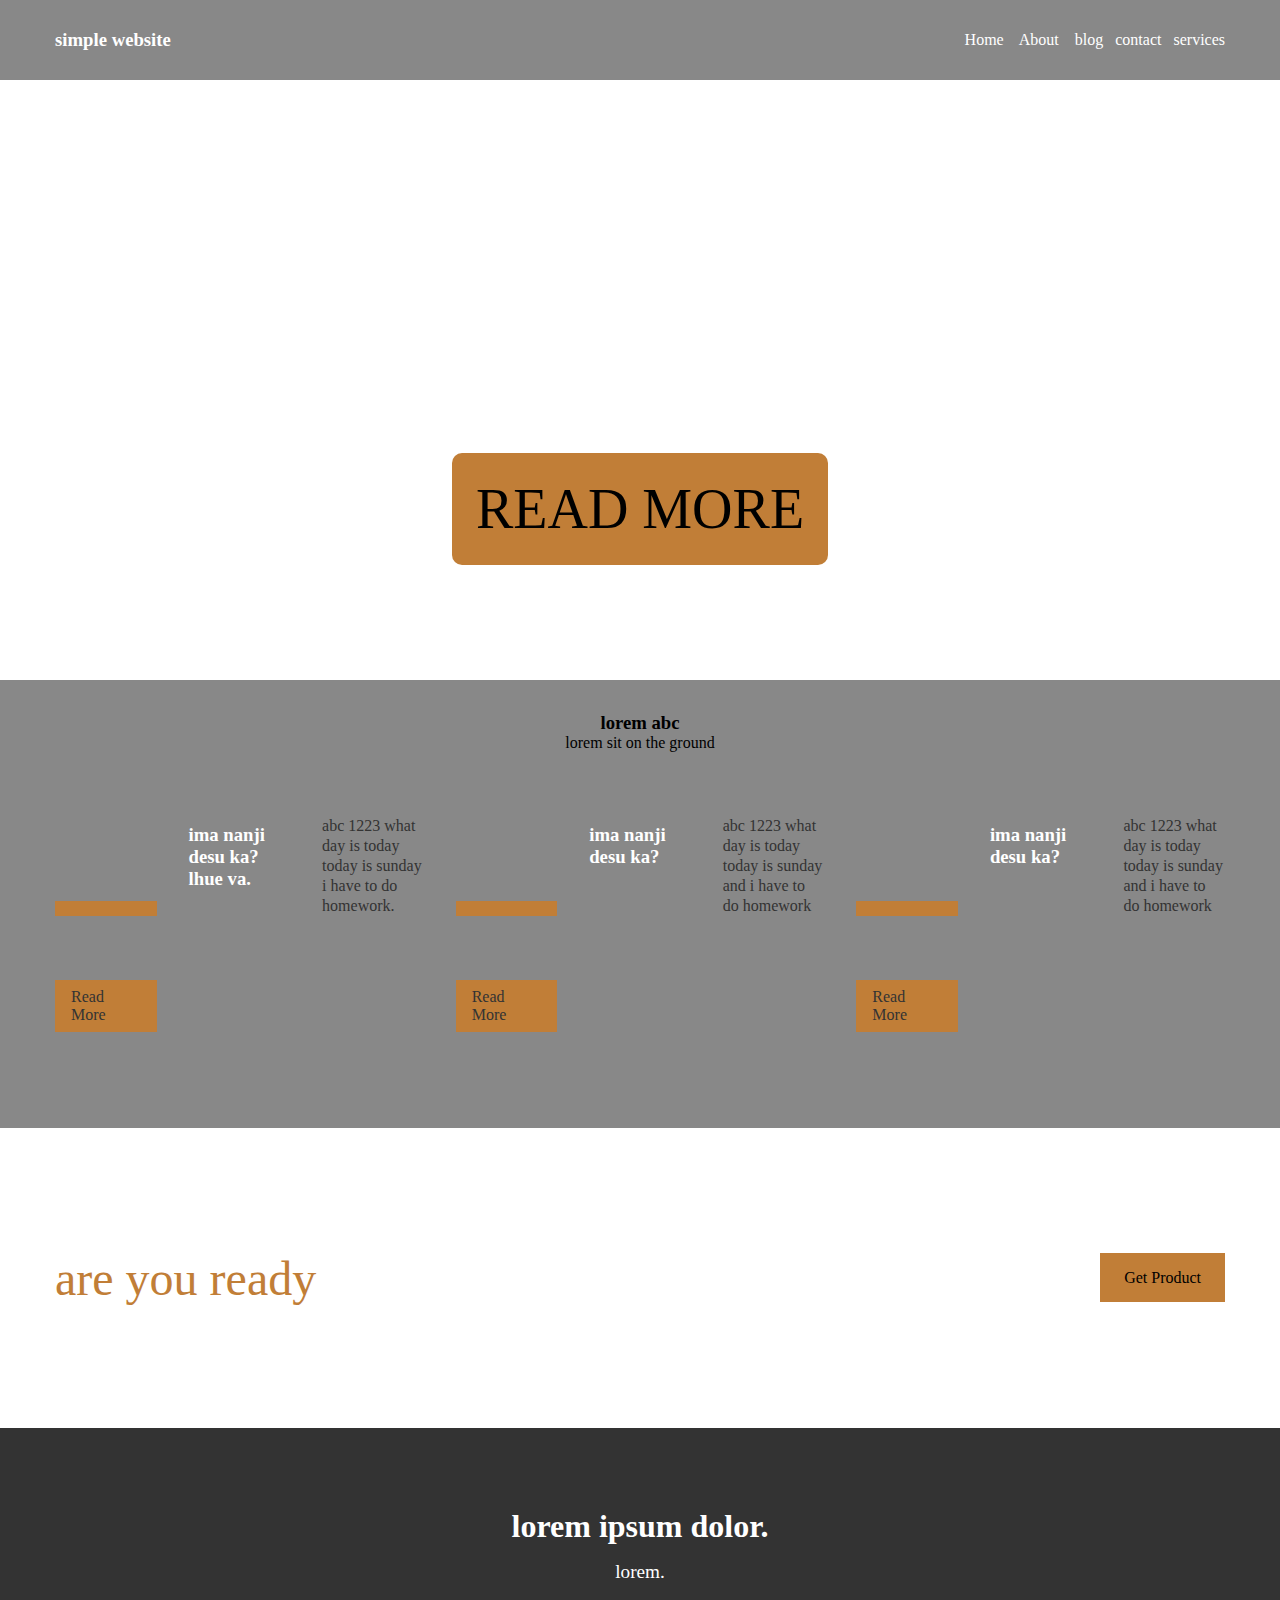
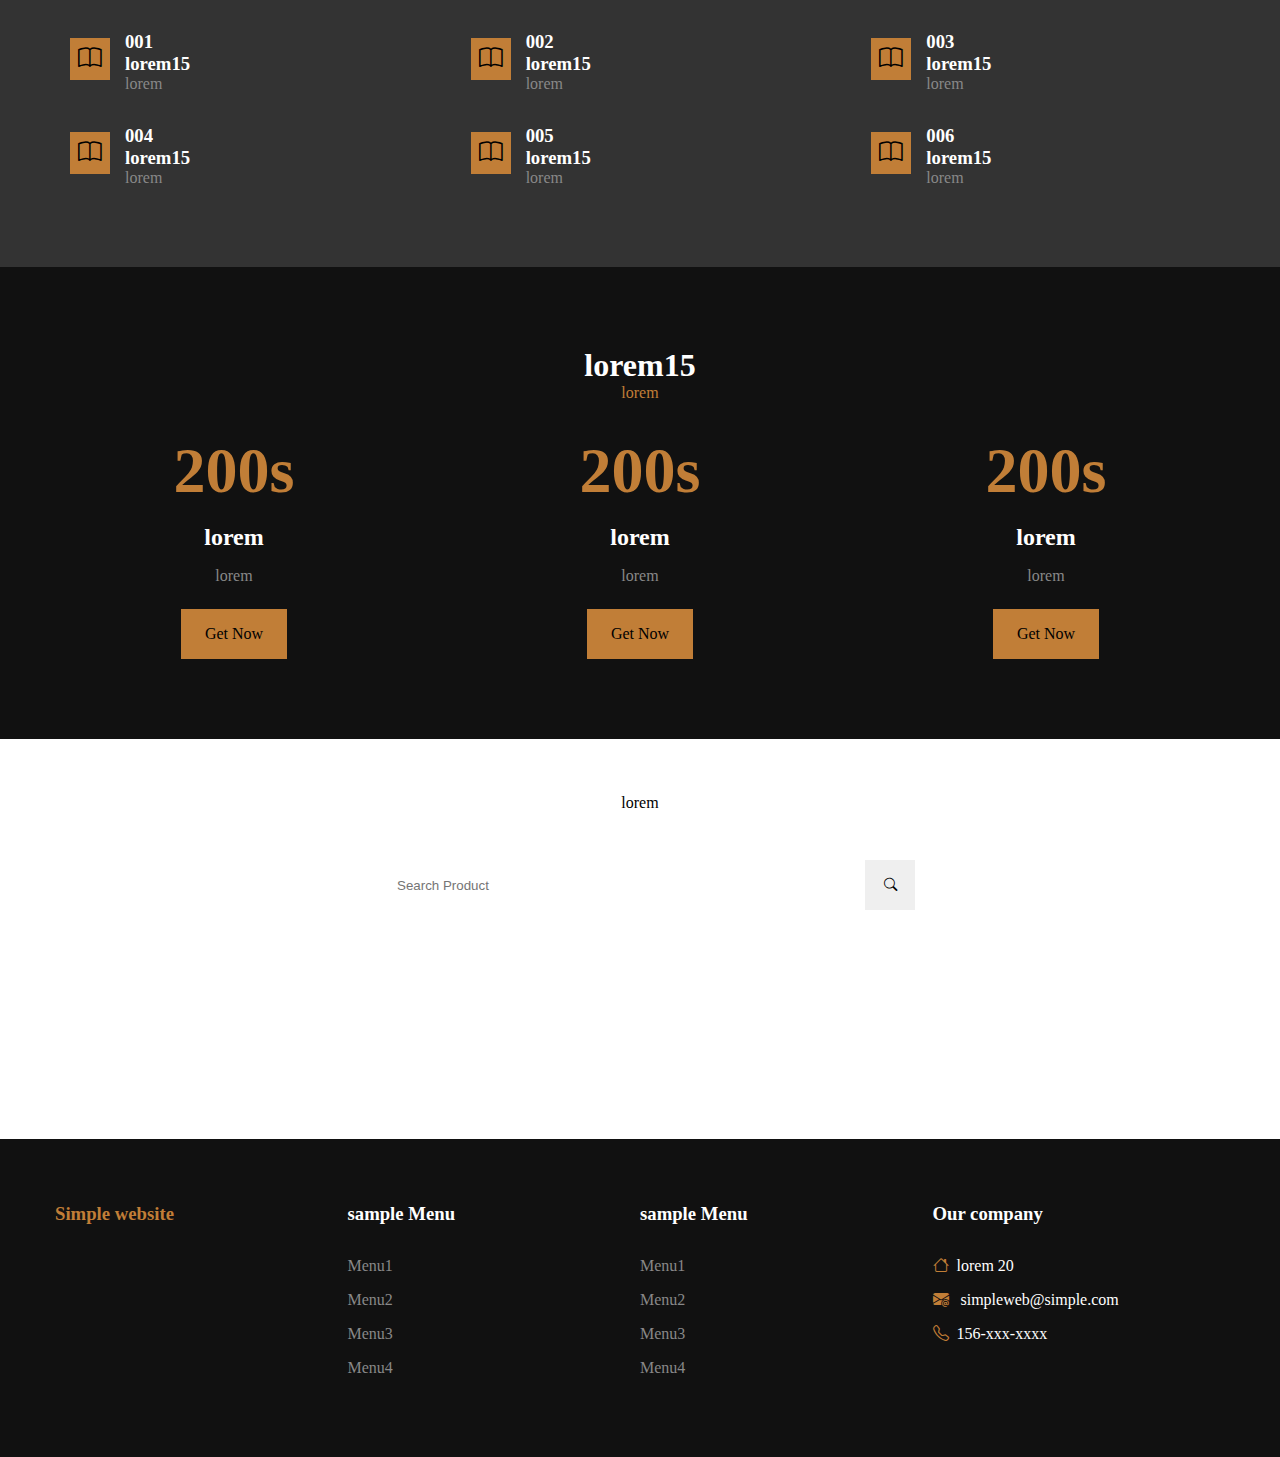
==== Index.html @ c45cabad "Add files via upload" ====
<!doctype html>
<html>
<head>
<meta charset="utf-8">
<title>Index</title>
<link rel="stylesheet" href="main1.css">
<link rel="stylesheet" href="https://cdn.jsdelivr.net/npm/bootstrap-icons@1.11.3/font/bootstrap-icons.min.css">
</head>

<body>
	<!-- nav section-->
	<nav>
		<div class="container">
			<div class="nav-con">
				<div class="logo">
					<h3>simple website</h3>
				</div>
					<ul class="menu">
						<li><a href=""> Home </a></li>
						<li><a href="About_Laos.html"> &nbsp; &nbsp; About&nbsp; &nbsp;&nbsp;</a></li>
						<li><a href="#"> blog </a></li>
						<li><a href="#"> &nbsp; &nbsp;contact</a></li>
						<li><a href="#"> &nbsp; &nbsp;services</a></li>
					</ul>
			
			</div>
		</div>
	</nav>
	<!-- nav section-->
	
	<!-- Banner section-->
	<section class="banner">
		<div class="banner-info">
		  <h1> Welcome to XXXXXX </h1>
		  <a  href="#" class="banner-btn"> Read More
			</a>
			</div>
		</section>
	
	<!-- Banner section-->
	
	<!-- Blog section-->
	<section class="blog">
		<div class="container">
			<div class="blog-con"> 
				<div class="blog-tiltle"> 
					<h3> lorem abc</h3>
					<p> lorem sit on the ground </p>
				</div>
				<div class="blog-post">
				 	<div class="blog-post">
						<img src="image/lauren-mancke-aOC7TSLb1o8-unsplash.jpg" alt=""> 
						<h3> ima nanji desu ka? lhue va. </h3>
						<p> abc 1223 what day is today today is sunday i have to do homework.</p>
					 	<a href="#" class="blog-post-btn"> Read More </a>
					</div>
					<div class="blog-post">
					 	<img src="image/lauren-mancke-aOC7TSLb1o8-unsplash.jpg" alt="" >
					  <h3> ima nanji desu ka? </h3>
						<p> abc 1223 what day is today today is sunday and i have to do homework </p>
					 	<a href="#" class="blog-post-btn"> Read More </a>
					</div>
					<div class="blog-post">
					 	<img src="image/lauren-mancke-aOC7TSLb1o8-unsplash.jpg"  alt="" >
					  	<h3> ima nanji desu ka? </h3>
						<p> abc 1223 what day is today today is sunday and i have to do homework</p>
					 	<a href="#" class="blog-post-btn"> Read More </a>
					 </div>
				</div>
			</div>
		</div>
		</section>
	
	<!-- Blog section-->
	<!-- CTA section-->
	<section class="cta">
		<div class="container">
		<div class="cta-con">
			<div class="cta-title">
			<p> are you ready </p>
			</div>
			<div class="cta-btn-box">
				<a href="#" class="cta-btn"> Get Product</a>
			</div>
			</div>
		</div>
	</section>
	<!-- CTA section-->
	<!-- services section-->
	<div class="services">
		<div class="container">
			<div class="service-con">
				<div class="services-title">
					<h3> lorem ipsum dolor. </h3>
					<p> lorem. </p>
				</div>
				<div class="services-items">
					<div class="services-item">
						<div class="services-icon">
							<i class="bi bi-book"></i>
						</div>
					<div class="services-info"> 
						<h3> 001 <br> lorem15</h3>
						<p> lorem </p>
					</div>
				</div>
				<div class="services-item">
					<div class="services-icon">
						<i class="bi bi-book"></i>
					</div>
					<div class="services-info"> 
						<h3>002 <br> lorem15</h3>
						<p> lorem </p>
					</div>
				</div>
				<div class="services-item">
					<div class="services-icon">
						<i class="bi bi-book"></i>
					</div>
					<div class="services-info"> 
						<h3>003 <br> lorem15</h3>
						<p> lorem </p>
					</div>
				</div>
				<div class="services-item">
					<div class="services-icon">
						<i class="bi bi-book"></i>
					</div>
					<div class="services-info"> 
					<h3> 004 <br>lorem15</h3>
					<p> lorem </p>
					</div>
				</div>
				<div class="services-item">
					<div class="services-icon">
						<i class="bi bi-book"></i>
					</div>
					<div class="services-info"> 
						<h3> 005 <br>lorem15</h3>
						<p> lorem </p>
					</div>
				</div>
				<div class="services-item">
					<div class="services-icon">
						<i class="bi bi-book"></i>
					</div>
					<div class="services-info"> 
						<h3>006 <br> lorem15</h3>
						<p> lorem </p>
					</div>
				</div>
				</div>
				
			</div>
		</div>
	</div>
	<!-- services section-->
	
	<!-- pricing section-->
	<section class="pricing">
		<div class="container">
			<div class="pricing-con">
				<div class="pricing-title">
					<h3> lorem15</h3>
					<p> lorem </p>
				</div>
				<div class="pricing-box">
					<div class="pricing-info">
						<h3> 200s</h3>
						<h4> lorem </h4>
						<p> lorem </p>
						<a href="#" class="pricing-btn">Get Now</a>
					</div>
					<div class="pricing-info">
						<h3> 200s</h3>
						<h4> lorem </h4>
						<p> lorem </p>
						<a href="#" class="pricing-btn">Get Now</a>
					</div>
					<div class="pricing-info">
						<h3> 200s</h3>
						<h4> lorem </h4>
						<p> lorem </p>
						<a href="#" class="pricing-btn">Get Now</a>
					</div>
				
				</div>
			</div>
		
		</div>
	</section>
	
	<!-- pricing section-->
	
	<!-- Search section-->
<section class="search">
		<div class="container">
			<div class="serach-con">
			  <div class="search-title">
					<h3> lorem </h3>
					<p> lorem </p>
				 </div>
					<div class="search-input">
						<input type="text" placeholder="Search Product" class="search-text">
						<button type="submit" class="search-submit"> <i class="bi bi-search"></i></button>
					
				  </div>
			  
			</div>
		</div>
	</section>
	<!-- Search section-->
	
	<!-- footer section-->
	<footer>
	  <div class="container">
	    <div class="footer-con">
		  <div class="footer-item">
			<h3>
			  Simple website</h3>
			</div>
<div class="footer-item">
		<h3> sample Menu </h3>
			  <ul> 
			  	<li> <a href="#"> Menu1</a></li>
				  <li> <a href="#"> Menu2</a></li>
				   <li> <a href="#"> Menu3</a></li>
				   <li> <a href="#"> Menu4</a></li>
				  
			  </ul>
		  </div>
			<div class="footer-item">
			<h3> sample Menu </h3>
			  <ul> 
			  	<li> <a href="#"> Menu1</a></li>
				  <li> <a href="#"> Menu2</a></li>
				   <li> <a href="#"> Menu3</a></li>
				   <li> <a href="#"> Menu4</a></li>
				  
			  </ul>
			</div>
			<div class="footer-item">
			<h3> Our company </h3>
			  <ul> 
			  	<li> <i class="bi bi-house"></i>lorem 20 </li>
				  <li> <i class="bi bi-envelope-at-fill"></i> simpleweb@simple.com</li>
				  <li> <i class="bi bi-telephone"></i>156-xxx-xxxx </li>
				  
				  
			  </ul>
			</div>
	    </div>
	  </div>
    </footer>
	<!-- footer section-->
</body>
</html>
---- main1.css ----
:root {
	--yellow: #C17E37;
	--white: #fff;
	--black: #333;
	--gray: #888;
}

* {
	margin: 0;
	padding: 0;
	box-sizing: border-box;
}

.container {
	max-width: 1170px;
	margin: 0 auto;
}

/*-----nav section----*/
nav {
	background-color: var(--gray);
	color: var(--white);
	height: 80px;
}
.nav-con {
	display: flex;
	justify-content: space-between;
	height: 80px;
	align-items: center;
}
ul.menu {
	display: flex;
	list-style: none;
}
ul.menu li {
	margin: 0;
}
ul.menu li a {
	color: #fff;
	text-decoration: none;
}
/*-----nav section----*/

/*-----Banner section----*/
.banner {
	height: 600px;
	background-color: darkgrey;
	display: flex;
	justify-content: center;
	align-items: center;
	background: url("image/lewis-kang-ethe-ngugi-f5pTwLHCsAg-unsplash.jpg");
	box-shadow: inser 0 0 0 2000px rgb(0,0,0,2);
	background-position: center;
	background-size: cover;
	text-align: center;
}
.banner-info {
	font-size: 3.5rem;
	text-transform: uppercase;
	color: var(--white);
	
}

.banner-info .banner-btn {
	margin-top: auto;
	display: inline-block;
	background-color: #C17E37;
	color: #000;
	text-decoration: none;
	padding: 1.5rem;
	border-radius: 10px;
}
/*-----Banner section----*/

/*-----Blog section----*/
.blog {
	background: var(--gray);
	height: auto;
	padding: 2rem 0;
}
.blog-tiltle {
	text-align: center;
}
.blog-title h3 {
	color: var(--white);
	font-size: 2rem;
	
}
.blog-title p {
	color: var(--yellow);
	font-size: 1.2rem;
	
}

.blog-post {
	margin: 2rem 0;
	display: grid;
	grid-template-columns: repeat(3,1fr);
	grid-gap: 2rem;
}
.blog-post img {
	width: 100%;
	border-bottom: 15px solid var(--yellow);
}
.blog-post h3 {
	color: var(--white);
	margin: .5rem 0;
}

.blog-post p {
	color: var(--black);
	line-height: 20px;
}
.blog-post-btn {
	background: var(--yellow);
	color: var(--black);
	text-decoration: none;
	padding: 0.5rem 1rem;
	display: inline-block;
	margin-top: 2rem;
	
}

/*-----Blog section----*/
/*-----CTA section----*/
.cta {
	height: 300px;
	/*-----Background red;----*/
	background: url("image/Screenshot 2023-08-18 012110.png");
	box-shadow: inser 0 0 0 2000px rgb(0,0,0,0.5);
	background-size: cover;
	background-position: center;
	
}
.cta-con {
	display: flex;
	justify-content: space-between;
	height: 300px;
	align-items: center;
}
.cta-title {
	font-size: 3rem;
	color: var(--yellow);
	
}
.cta-btn{
	background: var(--yellow);
	color: #000;
	padding: 1rem 1.5rem;
	text-decoration: none;
}

/*-----CTA section----*/

/*-----services section----*/
.services {
	height: auto;
	background: var(--black);
	color: var(--white);
	padding: 5rem 0;
	
}
.services-title {
	text-align: center;
}
.services-title h3 {
	font-size: 2rem;
	color: var(--white);
	
}
.services-title p {
	font-size: 1.2rem;
	color: var(--yellow);
}
.services-items {
	margin-top: 3rem;
	display: grid;
	grid-template-columns: repeat(3,1fr);
	grid-gap: 2rem;
}
.services-item {
	display: flex;

}
.services-icon {
	margin: 15px;
}
.services-icon .bi-book {
	font-size: 1.5rem;
	background: var(--yellow);
	color: #000;
	padding: 0.5rem;
}
.services-info p {
	color: var(--gray);
}
/*-----services section----*/
/*-----pricing section----*/
.pricing {
	background: #111;
	height: auto;
	padding: 5rem 0;
	
}
.pricing-title {
	text-align: center;
}

.pricing-title h3 {
	font-size: 2rem;
	color: var(--white)
}

.pricing-title p {
	color: var(--yellow);
}
.pricing-box {
	display: grid;
	grid-template-columns: repeat(3,1fr);
	grid-gap: 3rem;
	color: var(--white);
	text-align: center;
}
.pricing-info h3 {
	margin-top: 2rem;
	font-size: 4rem;
	color: var(--yellow);
	
}
.pricing-info h4 {
	font-size: 1.5rem;
	margin: 1rem 0;
	
}
.pricing-info p{
	color: var(--gray);
}
.pricing-btn {
	background: var(--yellow);
	color: #000;
	padding: 1rem 1.5rem;
	display: inline-block;
	margin-top: 1.5rem;
	text-decoration: none;
}
/*-----pricing section----*/

/*-----search section----*/
.search {
	height: 400px;
	background: red;
	background: url("image/annie-spratt-QckxruozjRg-unsplash.jpg");
	background-position: center;
	background-size: cover;
	box-shadow: inser 0 0 0 2000px rgb(0,0,0,0.5);
}
.search-con {
	text-align: center;
	display: flex;
	justify-content: center;
	align-items: center;
	height: 400px;
	
}
.search-title {
	text-align: center;
}
	
.search-title h3{
	color: var(--white);
	font-size: 3rem;
	
}
.services-title p {
	color: var(--white);
	font-size: 1.2rem;
	margin-top: 1rem;
	
}
.search-input {
	margin-top: 3rem;
	display: flex;
	justify-content: center;
	
}
.search-text {
	padding: .5rem 2rem;
	width: 500px;
	height: 50px;
	border: none;
	outline: none;
}
.search-submit {
	width: 50px;
	height: 50px;
	border: none;
	outline: none;
	cursor: pointer;
}
/*-----search section----*/

/*-----footer section----*/
footer {
	height: auto;
	background: #111;
	padding: 4rem 0;
}
.footer-con {
	display: grid;
	grid-template-columns: repeat(4,1fr);
	color: var(--white);
}
.footer-item:nth-child(1) h3 {
	color: var(--yellow);
}

.footer-item h3 {
	margin-bottom: 2rem ;
}

.footer-item ul {
	list-style: none;
}

.footer-item ul li {
	margin: 1rem 0;
}

.footer-item a {
	color: var(--gray);
	text-decoration: none;
}
.footer-item .bi-house,
.footer-item .bi-envelope-at-fill,
.footer-item .bi-telephone {
	color: var(--yellow);
	margin-right: 0.5rem;
}

/*-----footer section----*/
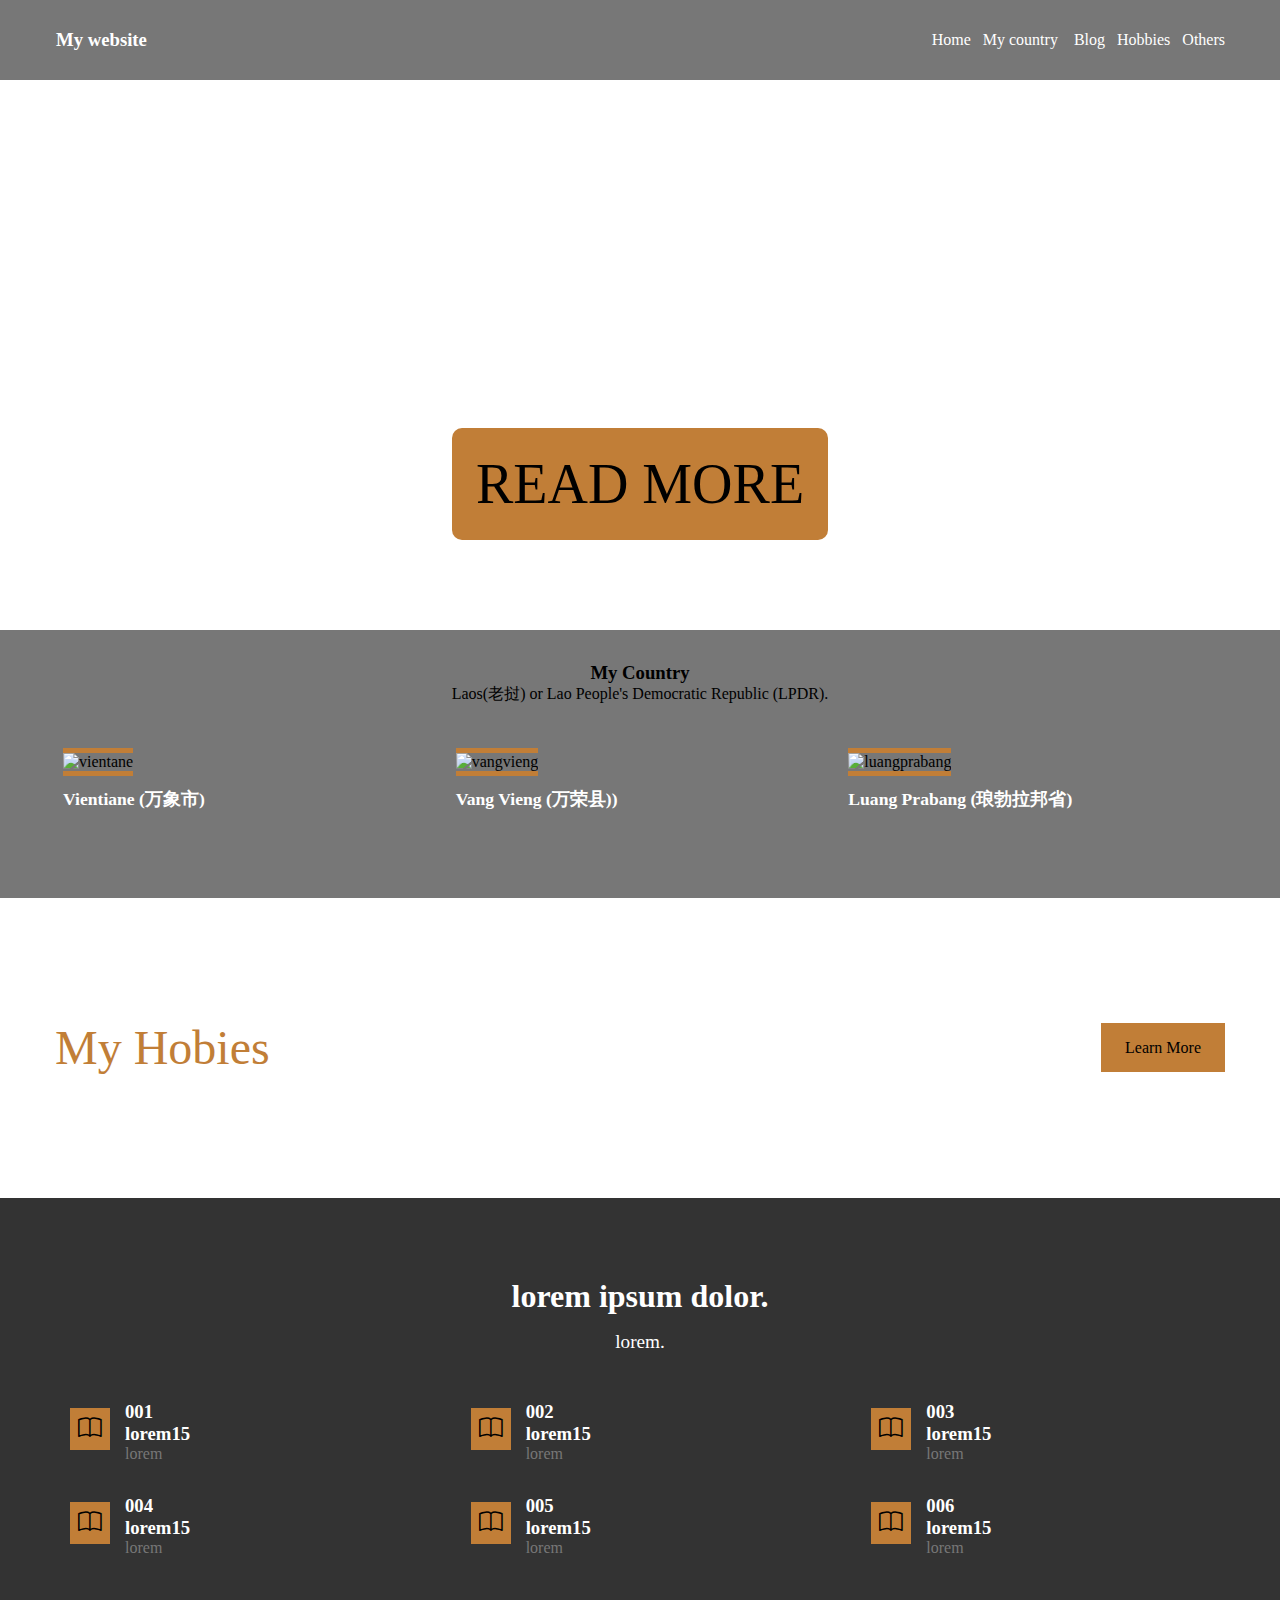
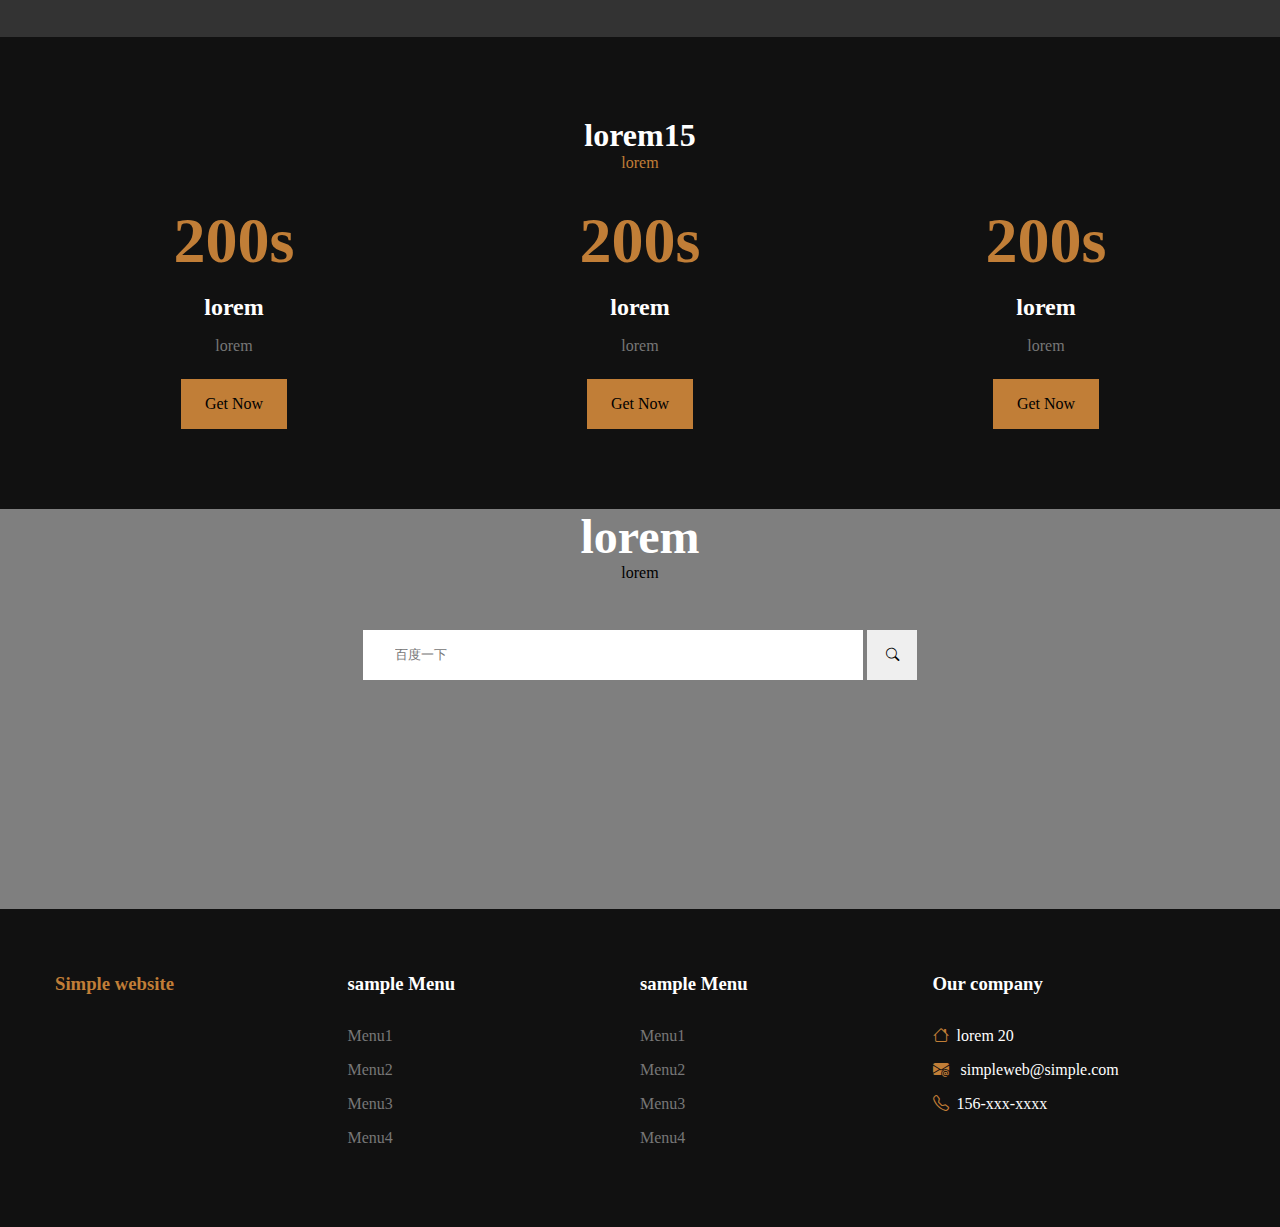
==== commit 05ee76a3: "Add files via upload" ====
--- a/Index.html
+++ b/Index.html
@@ -4,6 +4,9 @@
 <meta charset="utf-8">
 <title>Index</title>
 <link rel="stylesheet" href="main1.css">
+	<link
+    rel="stylesheet" href="https://cdnjs.cloudflare.com/ajax/libs/animate.css/4.1.1/animate.min.css"
+  />
 <link rel="stylesheet" href="https://cdn.jsdelivr.net/npm/bootstrap-icons@1.11.3/font/bootstrap-icons.min.css">
 </head>
 
@@ -13,16 +16,15 @@
 		<div class="container">
 			<div class="nav-con">
 				<div class="logo">
-					<h3>simple website</h3>
+					<h3><li><a href="Index.html"> My website </a></li></h3>
 				</div>
 					<ul class="menu">
-						<li><a href=""> Home </a></li>
-						<li><a href="About_Laos.html"> &nbsp; &nbsp; About&nbsp; &nbsp;&nbsp;</a></li>
-						<li><a href="#"> blog </a></li>
-						<li><a href="#"> &nbsp; &nbsp;contact</a></li>
-						<li><a href="#"> &nbsp; &nbsp;services</a></li>
+						<li><a href="Index.html"> Home </a></li>
+						<li><a href="About_Laos.html" target="_blank"> &nbsp; &nbsp;My country&nbsp; &nbsp;&nbsp;</a></li>
+						<li><a href="Blog.html" target="_blank"> Blog </a></li>
+						<li><a href="Hobbies.html" target="_blank"> &nbsp; &nbsp;Hobbies</a></li>
+						<li><a href="others.html" target="_blank"> &nbsp; &nbsp;Others</a></li>
 					</ul>
-			
 			</div>
 		</div>
 	</nav>
@@ -31,7 +33,7 @@
 	<!-- Banner section-->
 	<section class="banner">
 		<div class="banner-info">
-		  <h1> Welcome to XXXXXX </h1>
+		  <h1 class="animate__animated animate__pulse animate__repeat-3"> Welcome to My Website </h1>
 		  <a  href="#" class="banner-btn"> Read More
 			</a>
 			</div>
@@ -44,28 +46,28 @@
 		<div class="container">
 			<div class="blog-con"> 
 				<div class="blog-tiltle"> 
-					<h3> lorem abc</h3>
-					<p> lorem sit on the ground </p>
-				</div>
-				<div class="blog-post">
+					<h3> My Country</h3>
+					<p> Laos(老挝) or Lao People's Democratic Republic (LPDR). </p>
+				</div>
+				<div class="blog-post-con">
 				 	<div class="blog-post">
-						<img src="image/lauren-mancke-aOC7TSLb1o8-unsplash.jpg" alt=""> 
-						<h3> ima nanji desu ka? lhue va. </h3>
-						<p> abc 1223 what day is today today is sunday i have to do homework.</p>
-					 	<a href="#" class="blog-post-btn"> Read More </a>
-					</div>
+						
+						<img src="image/thatlung.jpg" alt="vientane"> 
+						<h3> Vientiane (万象市) </h3>
+					 	
+					</div>
+					
 					<div class="blog-post">
-					 	<img src="image/lauren-mancke-aOC7TSLb1o8-unsplash.jpg" alt="" >
-					  <h3> ima nanji desu ka? </h3>
-						<p> abc 1223 what day is today today is sunday and i have to do homework </p>
-					 	<a href="#" class="blog-post-btn"> Read More </a>
-					</div>
+						
+					 	<img src="image/vang-vieng.jpg"  alt="vangvieng" >
+					  	<h3> Vang Vieng (万荣县)) </h3>
+					 	
+					 </div>
 					<div class="blog-post">
-					 	<img src="image/lauren-mancke-aOC7TSLb1o8-unsplash.jpg"  alt="" >
-					  	<h3> ima nanji desu ka? </h3>
-						<p> abc 1223 what day is today today is sunday and i have to do homework</p>
-					 	<a href="#" class="blog-post-btn"> Read More </a>
-					 </div>
+						
+					 	<img src="image/luang-prabang.jpg" alt="luangprabang" >
+					  	<h3> Luang Prabang (琅勃拉邦省) </h3>
+					</div>
 				</div>
 			</div>
 		</div>
@@ -77,10 +79,10 @@
 		<div class="container">
 		<div class="cta-con">
 			<div class="cta-title">
-			<p> are you ready </p>
+			<p> My Hobies </p>
 			</div>
 			<div class="cta-btn-box">
-				<a href="#" class="cta-btn"> Get Product</a>
+				<a href="Hobbies.html" class="cta-btn"> Learn More</a>
 			</div>
 			</div>
 		</div>
@@ -199,13 +201,14 @@
 			  <div class="search-title">
 					<h3> lorem </h3>
 					<p> lorem </p>
-				 </div>
 					<div class="search-input">
-						<input type="text" placeholder="Search Product" class="search-text">
+						<form action="https://www.baidu.com/" target="_blank">
+							<input type="text" placeholder="百度一下" class="search-text">
 						<button type="submit" class="search-submit"> <i class="bi bi-search"></i></button>
-					
+						</form>
+							  
 				  </div>
-			  
+			  </div>
 			</div>
 		</div>
 	</section>
@@ -240,13 +243,12 @@
 			  </ul>
 			</div>
 			<div class="footer-item">
-			<h3> Our company </h3>
+				<h3> Our company </h3>
 			  <ul> 
-			  	<li> <i class="bi bi-house"></i>lorem 20 </li>
+			 	<li> <i class="bi bi-house"></i>lorem 20 </li>
 				  <li> <i class="bi bi-envelope-at-fill"></i> simpleweb@simple.com</li>
 				  <li> <i class="bi bi-telephone"></i>156-xxx-xxxx </li>
-				  
-				  
+				   
 			  </ul>
 			</div>
 	    </div>
--- a/main1.css
+++ b/main1.css
@@ -2,7 +2,8 @@
 	--yellow: #C17E37;
 	--white: #fff;
 	--black: #333;
-	--gray: #888;
+	--grey: #777;
+	--ttl: #F8D570;
 }
 
 * {
@@ -10,7 +11,14 @@
 	padding: 0;
 	box-sizing: border-box;
 }
-
+.logo h3 li a {
+	color: var(--white);
+	text-decoration: none;
+}
+.logo h3 li {
+	list-style: none;
+	margin: 1px;
+}
 .container {
 	max-width: 1170px;
 	margin: 0 auto;
@@ -18,9 +26,13 @@
 
 /*-----nav section----*/
 nav {
-	background-color: var(--gray);
+	background-color: var(--grey);
 	color: var(--white);
 	height: 80px;
+}
+.animate__animated .animate__pulse .animate__repeat-3{
+	animation-duration: 10s;
+	animate-repeat: 3;
 }
 .nav-con {
 	display: flex;
@@ -43,13 +55,13 @@
 
 /*-----Banner section----*/
 .banner {
-	height: 600px;
+	height: 550px;
 	background-color: darkgrey;
 	display: flex;
 	justify-content: center;
 	align-items: center;
 	background: url("image/lewis-kang-ethe-ngugi-f5pTwLHCsAg-unsplash.jpg");
-	box-shadow: inser 0 0 0 2000px rgb(0,0,0,2);
+	box-shadow: inset 0 0 1 2000px rgb(0,0,0,3);
 	background-position: center;
 	background-size: cover;
 	text-align: center;
@@ -74,7 +86,7 @@
 
 /*-----Blog section----*/
 .blog {
-	background: var(--gray);
+	background: var(--grey);
 	height: auto;
 	padding: 2rem 0;
 }
@@ -91,35 +103,32 @@
 	font-size: 1.2rem;
 	
 }
-
-.blog-post {
-	margin: 2rem 0;
+.blog-post-con {
+	margin: 1.5rem 0;
 	display: grid;
 	grid-template-columns: repeat(3,1fr);
-	grid-gap: 2rem;
+	grid-gap: 0.5rem;
+	align-items: center;
+}
+.blog-post {
+	display: block;
+	margin: 1rem 0.5rem;
+	padding: 0.2rem 0;
+	
 }
 .blog-post img {
-	width: 100%;
-	border-bottom: 15px solid var(--yellow);
+	width: 250px;
+	height: 130px;
+	border-bottom: 5px solid var(--yellow);
+	border-top: 5px solid var(--yellow);
+	
 }
 .blog-post h3 {
 	color: var(--white);
-	margin: .5rem 0;
-}
-
-.blog-post p {
-	color: var(--black);
-	line-height: 20px;
-}
-.blog-post-btn {
-	background: var(--yellow);
-	color: var(--black);
-	text-decoration: none;
-	padding: 0.5rem 1rem;
-	display: inline-block;
-	margin-top: 2rem;
-	
-}
+	font-size: 1.1rem;
+	margin: .7rem 0;
+}
+
 
 /*-----Blog section----*/
 /*-----CTA section----*/
@@ -127,7 +136,6 @@
 	height: 300px;
 	/*-----Background red;----*/
 	background: url("image/Screenshot 2023-08-18 012110.png");
-	box-shadow: inser 0 0 0 2000px rgb(0,0,0,0.5);
 	background-size: cover;
 	background-position: center;
 	
@@ -192,7 +200,7 @@
 	padding: 0.5rem;
 }
 .services-info p {
-	color: var(--gray);
+	color: var(--grey);
 }
 /*-----services section----*/
 /*-----pricing section----*/
@@ -233,7 +241,7 @@
 	
 }
 .pricing-info p{
-	color: var(--gray);
+	color: var(--grey);
 }
 .pricing-btn {
 	background: var(--yellow);
@@ -252,7 +260,7 @@
 	background: url("image/annie-spratt-QckxruozjRg-unsplash.jpg");
 	background-position: center;
 	background-size: cover;
-	box-shadow: inser 0 0 0 2000px rgb(0,0,0,0.5);
+	box-shadow: inset 0 0 0 2000px rgb(0,0,0,0.5);
 }
 .search-con {
 	text-align: center;
@@ -327,7 +335,7 @@
 }
 
 .footer-item a {
-	color: var(--gray);
+	color: var(--grey);
 	text-decoration: none;
 }
 .footer-item .bi-house,
@@ -339,3 +347,41 @@
 
 /*-----footer section----*/
 
+/*-----Banner section----*/
+.l-banner {
+	height: 350px;
+	background-color: white;
+	display: flex;
+	justify-content: left;
+	align-items: center;
+	background: url("image/thatlung.jpg");
+	box-shadow: inset 0 0 1 2000px rgb(0,0,0,3);
+	background-position: center;
+	background-size: cover;
+	text-align: left;
+	padding: 0 1rem;
+}
+.l-banner-info {
+	font-size: 2rem;
+	text-transform: uppercase;
+	color: var(--white);
+	
+}
+
+/*-----Banner section----*/
+/*-----aboutlaos section----*/
+.lao-blog-con {
+	display: flex;
+	background: var(--ttl);
+	background-size: cover;
+}
+.lao-blog-post {
+	align-content: center;
+}
+.lao-blog-post img {
+	
+	align-items: flex-end;
+}
+/*-----aboutlaos section----*/
+
+
